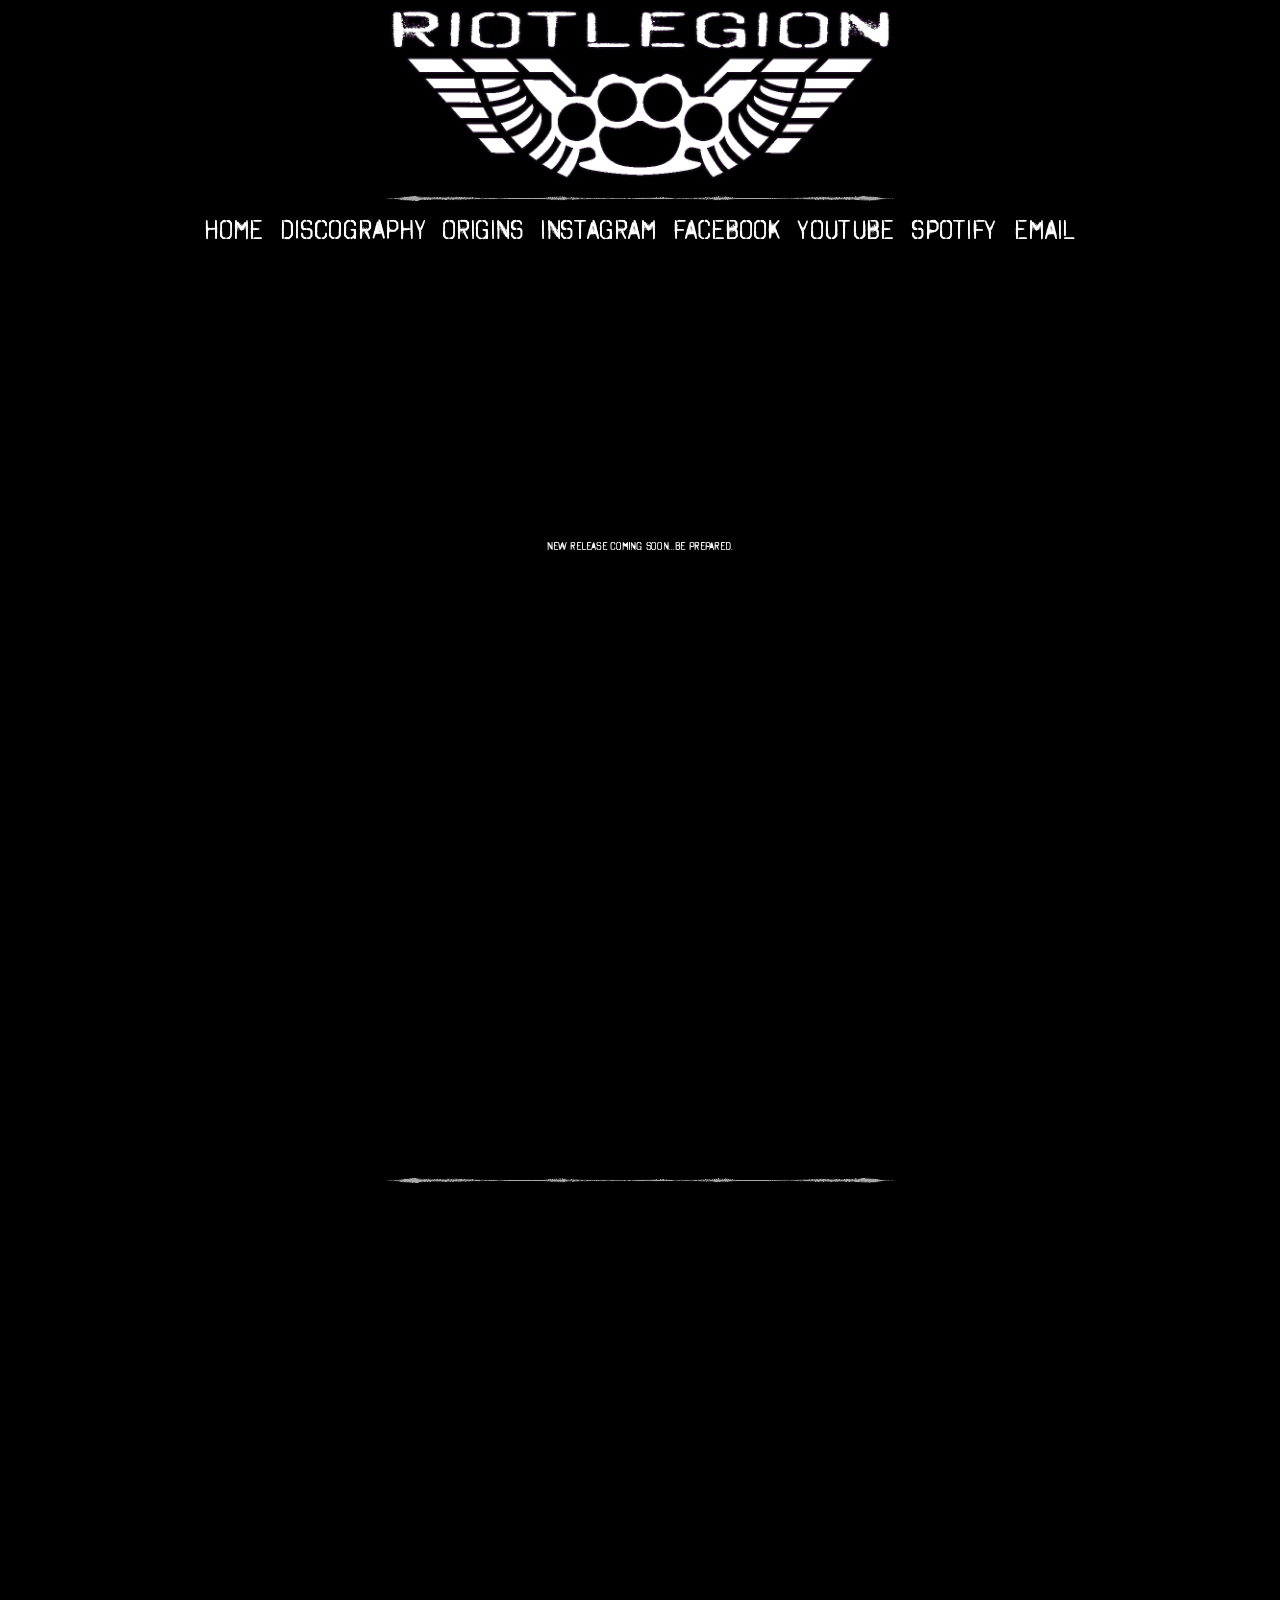
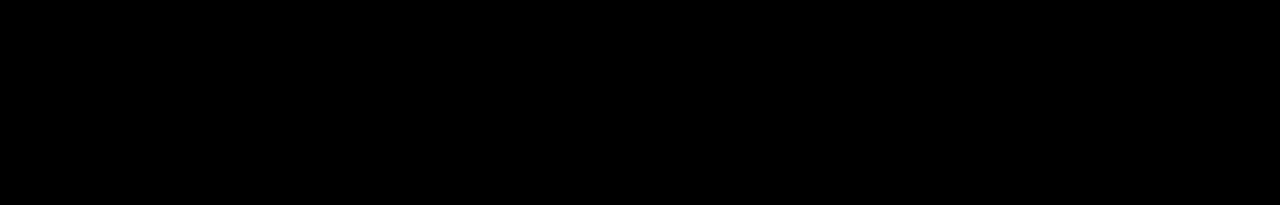
==== index.html @ dce8fbbe "Update index.html" ====
<!DOCTYPE html>
<html lang="en">

<head>
    <meta charset="UTF-8">
    <meta name="viewport" content="width=device-width, initial-scale=1.0">
    <title>RIOTLEGION | Industrial Music Experience</title>
    <meta name="description" content="RIOTLEGION: Industrial Music Experience featuring exclusive tracks, dynamic visuals, and more.">
    <meta name="keywords" content="industrial music, riotlegion, bandcamp, experimental music">
    <meta name="author" content="RIOTLEGION">
    <style>
        @font-face {
            font-family: octin;
            src: url(octin.ttf) format("truetype");
        }

        body {
            margin: 0;
            padding: 0;
            overflow: auto;
            background-color: black;
            color: white;
            font-family: octin, Arial, sans-serif;
        }

        .fullscreen-bg {
            position: fixed;
            top: 0;
            right: 0;
            bottom: 0;
            left: 0;
            z-index: -1;
        }

        .fullscreen-bg img {
            width: 100vw;
            height: 100vh;
            object-fit: cover;
            opacity: 0.5;
            transition: opacity 1s ease;
        }

 #content {
    display: flex;
    flex-direction: column; /* Stack children vertically */
    align-items: center;    /* Center horizontally */
    justify-content: center; /* Center vertically */
    min-height: 100vh;       /* Ensure it takes full screen height */
    overflow: auto;          /* Allow scrolling for smaller screens */
    text-align: center;      /* Center-align all text */
    padding: 10px;           /* Add padding for breathing room */
    box-sizing: border-box;  /* Include padding in width/height calculations */
}


        #content img {
            width: 40%;
        }

        #social-links a {
            color: white;
            text-decoration: none;
            margin: 0 10px;
            font-size: 40px;
        }

        #social-links a:hover {
            color: gray;
        }

        .horizontal-bar {
            display: flex;
            justify-content: center;
            width: 100%;
            margin: 20px 0;
        }

        .horizontal-bar img {
            width: 40%;
            height: 10px;
        }

#bandcamp {
    display: flex;
    flex-wrap: wrap;          /* Allow wrapping on smaller screens */
    justify-content: center;  /* Center-align the embeds in rows */
    gap: 20px;                /* Add spacing between embeds */
    padding: 20px;            /* Add padding around the section */
}

.bandcamp-embed iframe {
    max-width: 100%;          /* Ensure the iframe scales correctly */
    height: auto;             /* Preserve aspect ratio */
    border: 0;                /* Clean up borders */
}




    </style>
</head>

<body>
    <!-- The div for the fullscreen background with id "bgContainer" -->
    <div class="fullscreen-bg" id="bgContainer">
        <img alt="Fullscreen Background" style="opacity: 0;">
    </div>

    <div id="content">
        <img src="logo.png" alt="RIOTLEGION Logo">

        <div class="horizontal-bar">
            <img src="hr.png" alt="Decorative Horizontal Bar">
        </div>

 <div id="social-links">
            <a href="index.html">HOME</a>
<a href="disc.html">Discography</a> 
			<a href="origins.html">ORIGINS</a>
            <a href="https://www.instagram.com/riotlegion.official/">INSTAGRAM</a>
            <a href="https://www.facebook.com/RiotLegionOfficial/">FACEBOOK</a>
            <a href="https://www.youtube.com/channel/UCLt4WbnqjuGehHOc8QdeaLw">YOUTUBE</a>
            <a href="https://open.spotify.com/artist/3At50uAIad8tJkixgSSx6M">SPOTIFY</a>
            <a href="mailto:riotlegion.official@gmail.com">EMAIL</a>
        </div>

<div id="content">
    
    <p>New release coming soon...be prepared.</p>
</div>
 <div id="bandcamp">
    <div class="bandcamp-embed">
        <iframe style="border: 0; width: 290px; height: 432px;" src="https://bandcamp.com/EmbeddedPlayer/album=4087858768/size=large/bgcol=333333/linkcol=ffffff/tracklist=false/transparent=true/" seamless>
            <a href="https://riotlegion.bandcamp.com/album/legion-of-chaos">Legion of Chaos by RIOTLEGION</a>
        </iframe>
    </div>
    <div class="bandcamp-embed">
        <iframe style="border: 0; width: 290px; height: 432px;" src="https://bandcamp.com/EmbeddedPlayer/album=2595516453/size=large/bgcol=333333/linkcol=ffffff/tracklist=false/transparent=true/" seamless>
            <a href="https://blindmiceproductions.bandcamp.com/album/god-b-less">God(b)less by Riotlegion</a>
        </iframe>
    </div>
    <div class="bandcamp-embed">
        <iframe style="border: 0; width: 290px; height: 432px;" src="https://bandcamp.com/EmbeddedPlayer/album=3766194424/size=large/bgcol=333333/linkcol=ffffff/tracklist=false/transparent=true/" seamless>
            <a href="https://blindmiceproductions.bandcamp.com/album/trigger-warning">Trigger Warning by Riotlegion</a>
        </iframe>
    </div>
    <div class="bandcamp-embed">
        <iframe style="border: 0; width: 290px; height: 432px;" src="https://bandcamp.com/EmbeddedPlayer/album=2569400912/size=large/bgcol=333333/linkcol=ffffff/tracklist=false/transparent=true/" seamless>
            <a href="https://blindmiceproductions.bandcamp.com/album/machine-liberation">Machine Liberation by Riotlegion</a>
        </iframe>
    </div>
    <div class="bandcamp-embed">
        <iframe style="border: 0; width: 290px; height: 432px;" src="https://bandcamp.com/EmbeddedPlayer/album=3041565000/size=large/bgcol=333333/linkcol=ffffff/tracklist=false/transparent=true/" seamless>
            <a href="https://crunchpod.bandcamp.com/album/refuse-volume-one-crunch-240">Refuse: Volume One By Riotlegion</a>
        </iframe>
    </div>
</div>



        <div class="horizontal-bar">
            <img src="hr.png" alt="Decorative Horizontal Bar">
        </div>
    </div>

    <!-- JavaScript Section for Slideshow Background -->
    <script>
        var bgImages = [
            "bg (1).png", "bg (2).png", "bg (3).png", "bg (4).png", "bg (5).png",
            "bg (6).png", "bg (7).png", "bg (8).png", "bg (9).png", "bg (10).png"
        ];

        var bgContainer = document.getElementById("bgContainer");
        var imgElement = bgContainer.querySelector("img");
        var currentIndex = 0;

        function changeBackground() {
            imgElement.style.transition = "opacity 1s ease";
            imgElement.style.opacity = 0;
            setTimeout(function () {
                imgElement.src = bgImages[currentIndex];
                imgElement.style.opacity = 0.5;
                currentIndex = (currentIndex + 1) % bgImages.length;
            }, 1000);
        }

        setInterval(changeBackground, 6000);
// Dynamic scaling function for content only
        function adjustContentZoom() {
            const designWidth = 1920; // Your website's design width
            const scale = window.innerWidth / designWidth;

            // Apply scale transformation only to the content
            const contentElement = document.getElementById('content');
            contentElement.style.transform = `scale(${scale})`;
            contentElement.style.transformOrigin = '0 0'; // Scale from the top-left corner
            contentElement.style.width = `${100 / scale}%`; // Ensure layout doesn't break
        }

        // Adjust zoom on page load and resize
        adjustContentZoom();
        window.addEventListener('resize', adjustContentZoom);   

 </script>
</body>

</html>
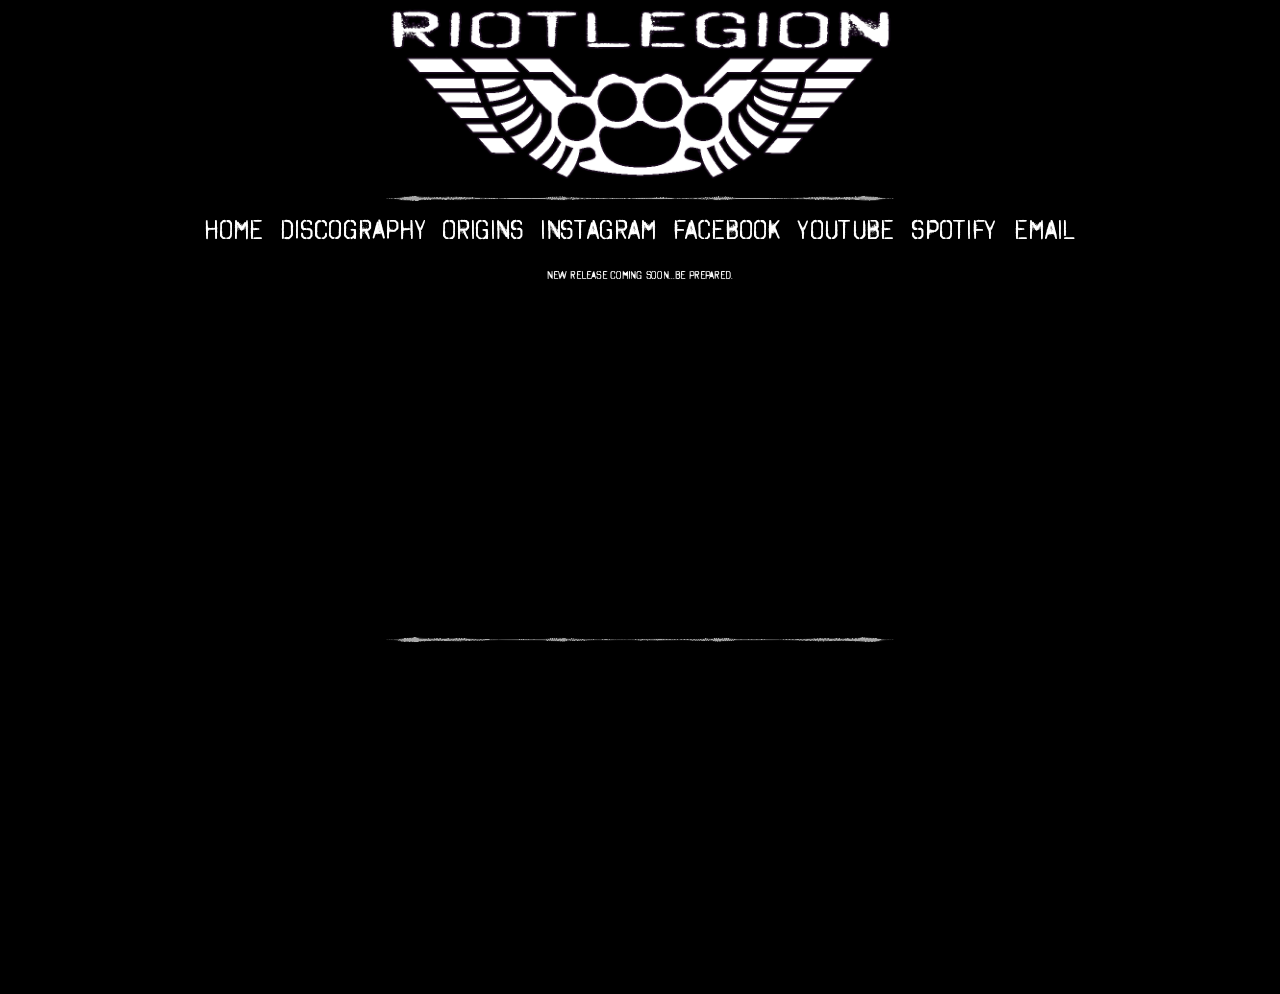
==== commit 52deb877: "Update index.html" ====
--- a/index.html
+++ b/index.html
@@ -123,11 +123,13 @@
             <a href="https://open.spotify.com/artist/3At50uAIad8tJkixgSSx6M">SPOTIFY</a>
             <a href="mailto:riotlegion.official@gmail.com">EMAIL</a>
         </div>
-
-<div id="content">
+<br>
     
     <p>New release coming soon...be prepared.</p>
-</div>
+
+
+<br>
+
  <div id="bandcamp">
     <div class="bandcamp-embed">
         <iframe style="border: 0; width: 290px; height: 432px;" src="https://bandcamp.com/EmbeddedPlayer/album=4087858768/size=large/bgcol=333333/linkcol=ffffff/tracklist=false/transparent=true/" seamless>
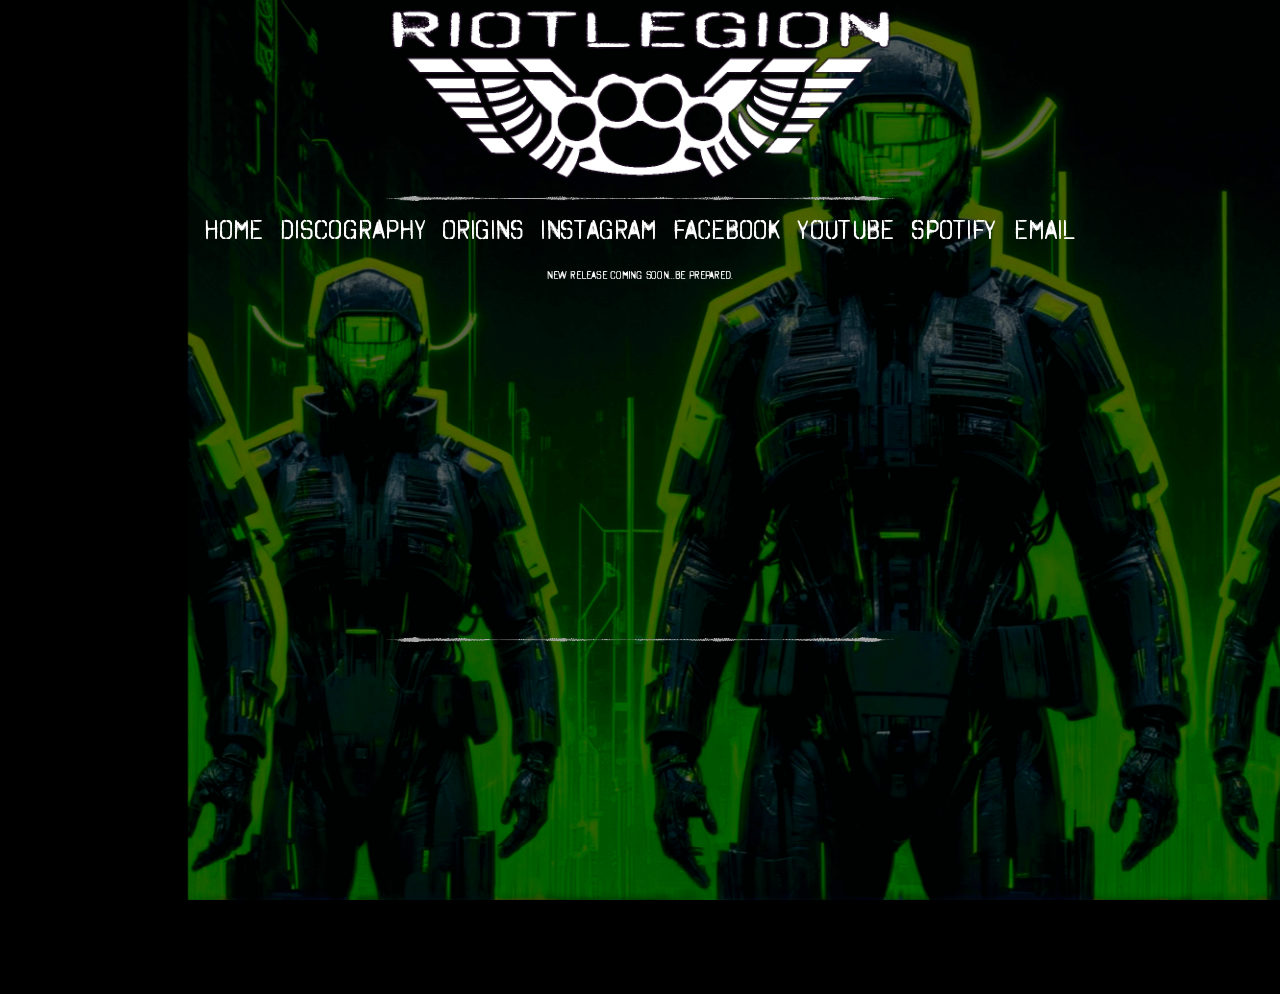
==== commit ba5f65bc: "Update index.html" ====
--- a/index.html
+++ b/index.html
@@ -165,45 +165,77 @@
         </div>
     </div>
 
-    <!-- JavaScript Section for Slideshow Background -->
-    <script>
+  <script data-cfasync="false" src="/cdn-cgi/scripts/5c5dd728/cloudflare-static/email-decode.min.js"></script>
+<script>
+    document.addEventListener("DOMContentLoaded", function () {
         var bgImages = [
             "bg (1).png", "bg (2).png", "bg (3).png", "bg (4).png", "bg (5).png",
             "bg (6).png", "bg (7).png", "bg (8).png", "bg (9).png", "bg (10).png"
         ];
 
+        // Shuffle the images randomly
+        function shuffleArray(array) {
+            for (let i = array.length - 1; i > 0; i--) {
+                const j = Math.floor(Math.random() * (i + 1));
+                [array[i], array[j]] = [array[j], array[i]]; // Swap elements
+            }
+        }
+
+        shuffleArray(bgImages); // Randomize images before starting
+
         var bgContainer = document.getElementById("bgContainer");
-        var imgElement = bgContainer.querySelector("img");
-        var currentIndex = 0;
+        var imgElement = document.createElement("img");
+
+        // Set the first image immediately
+        imgElement.src = bgImages[0];
+        imgElement.style.position = "absolute";
+        imgElement.style.width = "100%";
+        imgElement.style.height = "100%";
+        imgElement.style.objectFit = "cover";
+        imgElement.style.opacity = 1;
+        imgElement.style.transition = "opacity 1s ease";
+
+        bgContainer.appendChild(imgElement);
+
+        var currentIndex = 1; // Start from the second image
+
+        function preloadImages() {
+            bgImages.forEach(function (src) {
+                var img = new Image();
+                img.src = src;
+            });
+        }
 
         function changeBackground() {
-            imgElement.style.transition = "opacity 1s ease";
             imgElement.style.opacity = 0;
             setTimeout(function () {
                 imgElement.src = bgImages[currentIndex];
-                imgElement.style.opacity = 0.5;
+                imgElement.style.opacity = 1;
                 currentIndex = (currentIndex + 1) % bgImages.length;
-            }, 1000);
-        }
-
+            }, 500); // Reduced delay before switching
+        }
+
+        setTimeout(preloadImages, 1000); // Preload images after 1s delay
         setInterval(changeBackground, 6000);
-// Dynamic scaling function for content only
+
+        // Dynamic scaling function for content only
         function adjustContentZoom() {
-            const designWidth = 1920; // Your website's design width
+            const designWidth = 1920;
             const scale = window.innerWidth / designWidth;
-
-            // Apply scale transformation only to the content
             const contentElement = document.getElementById('content');
-            contentElement.style.transform = `scale(${scale})`;
-            contentElement.style.transformOrigin = '0 0'; // Scale from the top-left corner
-            contentElement.style.width = `${100 / scale}%`; // Ensure layout doesn't break
-        }
-
-        // Adjust zoom on page load and resize
+
+            requestAnimationFrame(() => {
+                contentElement.style.transform = `scale(${scale})`;
+                contentElement.style.transformOrigin = '0 0';
+                contentElement.style.width = `${100 / scale}%`;
+            });
+        }
+
         adjustContentZoom();
-        window.addEventListener('resize', adjustContentZoom);   
-
- </script>
+        window.addEventListener('resize', adjustContentZoom);
+    });
+</script>
+
 </body>
 
 </html>
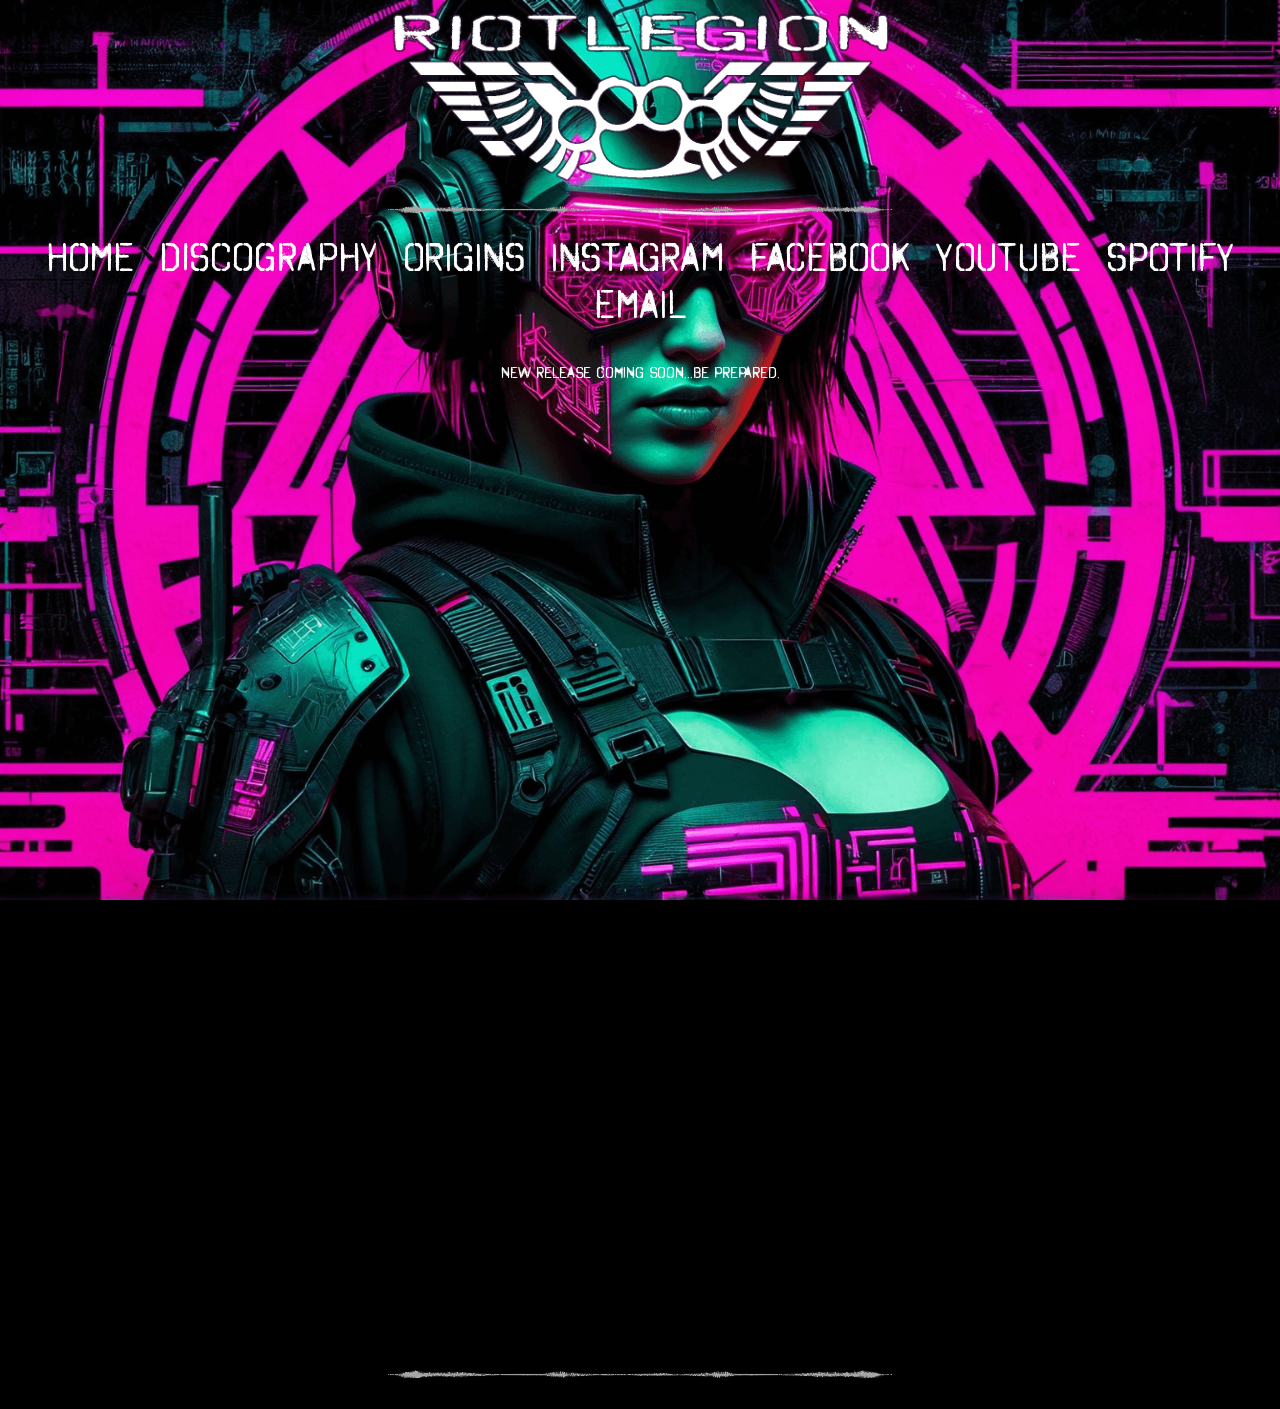
==== commit 16d4ab3e: "Update index.html" ====
--- a/index.html
+++ b/index.html
@@ -101,10 +101,12 @@
 </head>
 
 <body>
-    <!-- The div for the fullscreen background with id "bgContainer" -->
+    <!-- The div for the fullscreen background -->
     <div class="fullscreen-bg" id="bgContainer">
         <img alt="Fullscreen Background" style="opacity: 0;">
     </div>
+
+
 
     <div id="content">
         <img src="logo.png" alt="RIOTLEGION Logo">
@@ -165,7 +167,7 @@
         </div>
     </div>
 
-  <script data-cfasync="false" src="/cdn-cgi/scripts/5c5dd728/cloudflare-static/email-decode.min.js"></script>
+<script data-cfasync="false" src="/cdn-cgi/scripts/5c5dd728/cloudflare-static/email-decode.min.js"></script>
 <script>
     document.addEventListener("DOMContentLoaded", function () {
         var bgImages = [
@@ -173,38 +175,26 @@
             "bg (6).png", "bg (7).png", "bg (8).png", "bg (9).png", "bg (10).png"
         ];
 
-        // Shuffle the images randomly
-        function shuffleArray(array) {
-            for (let i = array.length - 1; i > 0; i--) {
-                const j = Math.floor(Math.random() * (i + 1));
-                [array[i], array[j]] = [array[j], array[i]]; // Swap elements
-            }
-        }
-
-        shuffleArray(bgImages); // Randomize images before starting
-
         var bgContainer = document.getElementById("bgContainer");
-        var imgElement = document.createElement("img");
-
-        // Set the first image immediately
-        imgElement.src = bgImages[0];
-        imgElement.style.position = "absolute";
+        var imgElement = bgContainer.querySelector("img"); // Use the existing <img>
+
+        if (!imgElement) {
+            console.error("No <img> found inside #bgContainer");
+            return;
+        }
+
+        // Pick a **completely random** image for every page load
+        var randomIndex = Math.floor(Math.random() * bgImages.length);
+        imgElement.src = bgImages[randomIndex]; 
+        imgElement.style.opacity = 1;
+        imgElement.style.transition = "opacity 1s ease";
         imgElement.style.width = "100%";
         imgElement.style.height = "100%";
         imgElement.style.objectFit = "cover";
-        imgElement.style.opacity = 1;
-        imgElement.style.transition = "opacity 1s ease";
-
-        bgContainer.appendChild(imgElement);
-
-        var currentIndex = 1; // Start from the second image
-
-        function preloadImages() {
-            bgImages.forEach(function (src) {
-                var img = new Image();
-                img.src = src;
-            });
-        }
+        imgElement.style.position = "absolute";
+
+        // If you still want slideshow behavior, keep this
+        var currentIndex = (randomIndex + 1) % bgImages.length;
 
         function changeBackground() {
             imgElement.style.opacity = 0;
@@ -212,30 +202,15 @@
                 imgElement.src = bgImages[currentIndex];
                 imgElement.style.opacity = 1;
                 currentIndex = (currentIndex + 1) % bgImages.length;
-            }, 500); // Reduced delay before switching
-        }
-
-        setTimeout(preloadImages, 1000); // Preload images after 1s delay
+            }, 500);
+        }
+
         setInterval(changeBackground, 6000);
-
-        // Dynamic scaling function for content only
-        function adjustContentZoom() {
-            const designWidth = 1920;
-            const scale = window.innerWidth / designWidth;
-            const contentElement = document.getElementById('content');
-
-            requestAnimationFrame(() => {
-                contentElement.style.transform = `scale(${scale})`;
-                contentElement.style.transformOrigin = '0 0';
-                contentElement.style.width = `${100 / scale}%`;
-            });
-        }
-
-        adjustContentZoom();
-        window.addEventListener('resize', adjustContentZoom);
     });
 </script>
 
+
+
 </body>
 
 </html>
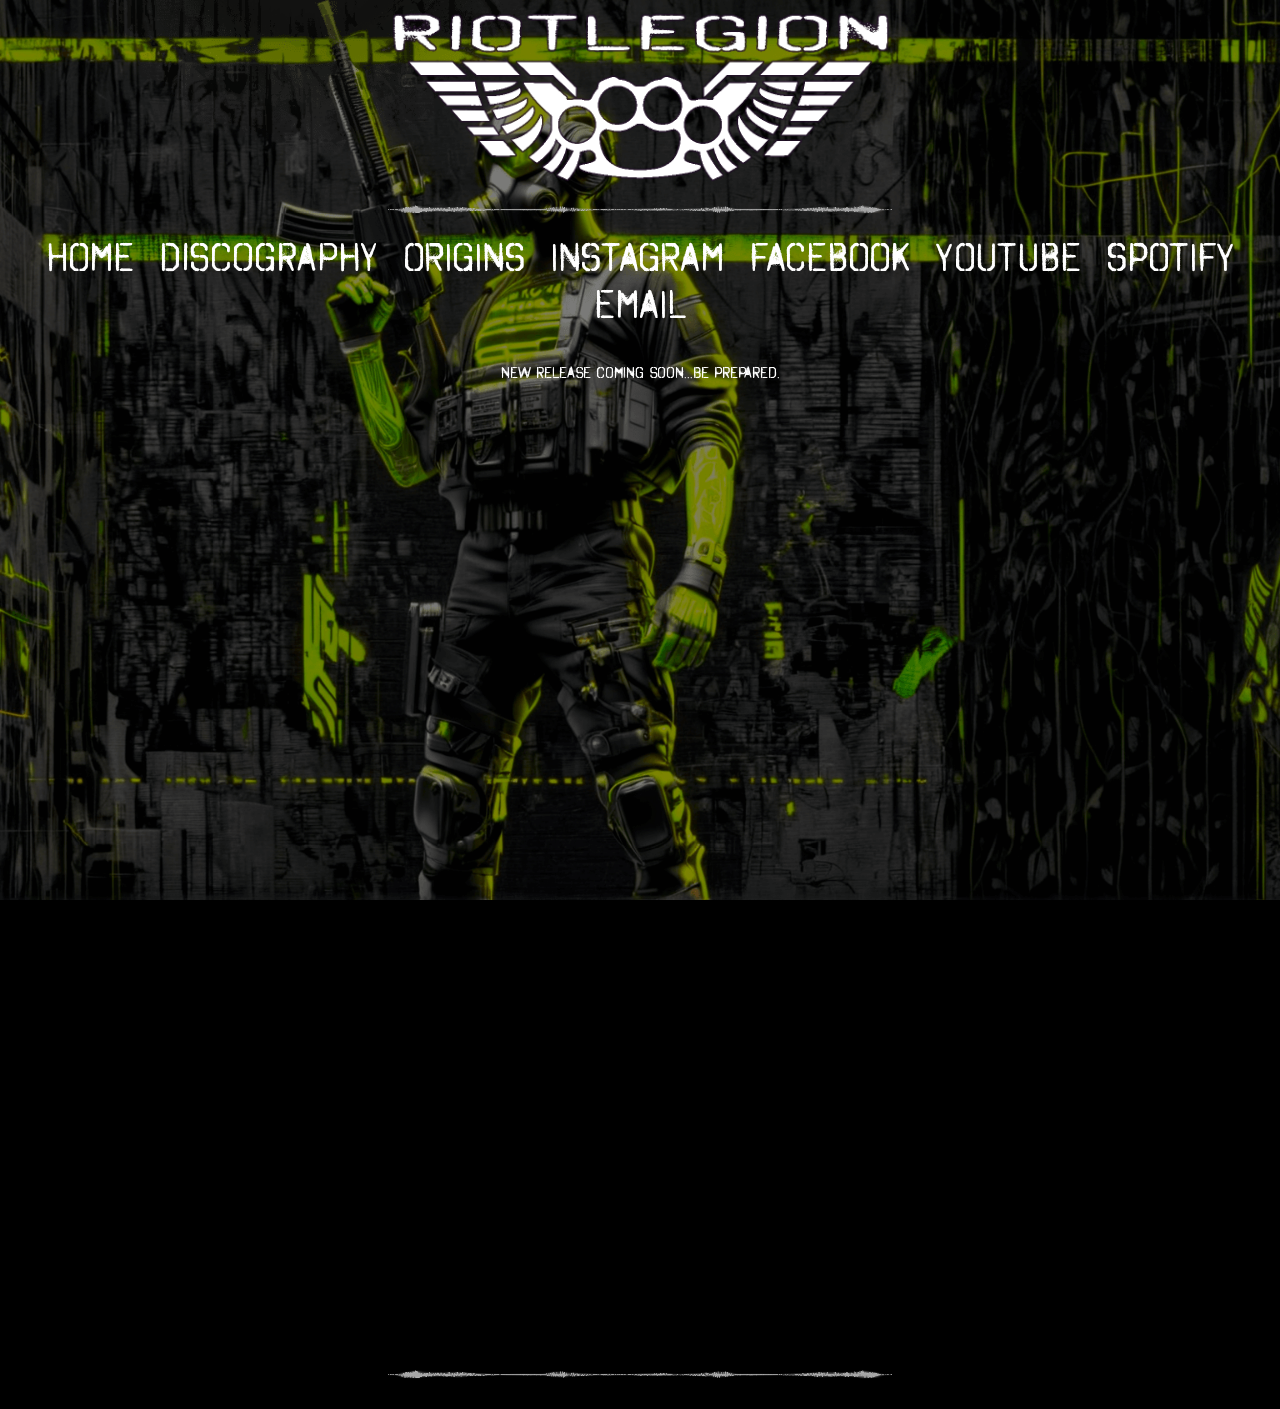
==== commit 69dc746a: "Update index.html" ====
--- a/index.html
+++ b/index.html
@@ -33,25 +33,28 @@
         }
 
         .fullscreen-bg img {
+            position: absolute;
+            top: 50%;
+            left: 50%;
             width: 100vw;
             height: 100vh;
             object-fit: cover;
+            transform: translate(-50%, -50%);
             opacity: 0.5;
             transition: opacity 1s ease;
         }
 
- #content {
-    display: flex;
-    flex-direction: column; /* Stack children vertically */
-    align-items: center;    /* Center horizontally */
-    justify-content: center; /* Center vertically */
-    min-height: 100vh;       /* Ensure it takes full screen height */
-    overflow: auto;          /* Allow scrolling for smaller screens */
-    text-align: center;      /* Center-align all text */
-    padding: 10px;           /* Add padding for breathing room */
-    box-sizing: border-box;  /* Include padding in width/height calculations */
-}
-
+        #content {
+            display: flex;
+            flex-direction: column;
+            align-items: center;
+            justify-content: center;
+            min-height: 100vh;
+            overflow: auto;
+            text-align: center;
+            padding: 10px;
+            box-sizing: border-box;
+        }
 
         #content img {
             width: 40%;
@@ -80,23 +83,19 @@
             height: 10px;
         }
 
-#bandcamp {
-    display: flex;
-    flex-wrap: wrap;          /* Allow wrapping on smaller screens */
-    justify-content: center;  /* Center-align the embeds in rows */
-    gap: 20px;                /* Add spacing between embeds */
-    padding: 20px;            /* Add padding around the section */
-}
+        #bandcamp {
+            display: flex;
+            flex-wrap: wrap;
+            justify-content: center;
+            gap: 20px;
+            padding: 20px;
+        }
 
-.bandcamp-embed iframe {
-    max-width: 100%;          /* Ensure the iframe scales correctly */
-    height: auto;             /* Preserve aspect ratio */
-    border: 0;                /* Clean up borders */
-}
-
-
-
-
+        .bandcamp-embed iframe {
+            max-width: 100%;
+            height: auto;
+            border: 0;
+        }
     </style>
 </head>
 
@@ -106,8 +105,6 @@
         <img alt="Fullscreen Background" style="opacity: 0;">
     </div>
 
-
-
     <div id="content">
         <img src="logo.png" alt="RIOTLEGION Logo">
 
@@ -115,102 +112,73 @@
             <img src="hr.png" alt="Decorative Horizontal Bar">
         </div>
 
- <div id="social-links">
+        <div id="social-links">
             <a href="index.html">HOME</a>
-<a href="disc.html">Discography</a> 
-			<a href="origins.html">ORIGINS</a>
+            <a href="disc.html">Discography</a>
+            <a href="origins.html">ORIGINS</a>
             <a href="https://www.instagram.com/riotlegion.official/">INSTAGRAM</a>
             <a href="https://www.facebook.com/RiotLegionOfficial/">FACEBOOK</a>
             <a href="https://www.youtube.com/channel/UCLt4WbnqjuGehHOc8QdeaLw">YOUTUBE</a>
             <a href="https://open.spotify.com/artist/3At50uAIad8tJkixgSSx6M">SPOTIFY</a>
             <a href="mailto:riotlegion.official@gmail.com">EMAIL</a>
         </div>
-<br>
-    
-    <p>New release coming soon...be prepared.</p>
+        <br>
+        <p>New release coming soon...be prepared.</p>
+        <br>
 
-
-<br>
-
- <div id="bandcamp">
-    <div class="bandcamp-embed">
-        <iframe style="border: 0; width: 290px; height: 432px;" src="https://bandcamp.com/EmbeddedPlayer/album=4087858768/size=large/bgcol=333333/linkcol=ffffff/tracklist=false/transparent=true/" seamless>
-            <a href="https://riotlegion.bandcamp.com/album/legion-of-chaos">Legion of Chaos by RIOTLEGION</a>
-        </iframe>
-    </div>
-    <div class="bandcamp-embed">
-        <iframe style="border: 0; width: 290px; height: 432px;" src="https://bandcamp.com/EmbeddedPlayer/album=2595516453/size=large/bgcol=333333/linkcol=ffffff/tracklist=false/transparent=true/" seamless>
-            <a href="https://blindmiceproductions.bandcamp.com/album/god-b-less">God(b)less by Riotlegion</a>
-        </iframe>
-    </div>
-    <div class="bandcamp-embed">
-        <iframe style="border: 0; width: 290px; height: 432px;" src="https://bandcamp.com/EmbeddedPlayer/album=3766194424/size=large/bgcol=333333/linkcol=ffffff/tracklist=false/transparent=true/" seamless>
-            <a href="https://blindmiceproductions.bandcamp.com/album/trigger-warning">Trigger Warning by Riotlegion</a>
-        </iframe>
-    </div>
-    <div class="bandcamp-embed">
-        <iframe style="border: 0; width: 290px; height: 432px;" src="https://bandcamp.com/EmbeddedPlayer/album=2569400912/size=large/bgcol=333333/linkcol=ffffff/tracklist=false/transparent=true/" seamless>
-            <a href="https://blindmiceproductions.bandcamp.com/album/machine-liberation">Machine Liberation by Riotlegion</a>
-        </iframe>
-    </div>
-    <div class="bandcamp-embed">
-        <iframe style="border: 0; width: 290px; height: 432px;" src="https://bandcamp.com/EmbeddedPlayer/album=3041565000/size=large/bgcol=333333/linkcol=ffffff/tracklist=false/transparent=true/" seamless>
-            <a href="https://crunchpod.bandcamp.com/album/refuse-volume-one-crunch-240">Refuse: Volume One By Riotlegion</a>
-        </iframe>
-    </div>
-</div>
-
-
+        <div id="bandcamp">
+            <div class="bandcamp-embed">
+                <iframe style="border: 0; width: 290px; height: 432px;" src="https://bandcamp.com/EmbeddedPlayer/album=4087858768/size=large/bgcol=333333/linkcol=ffffff/tracklist=false/transparent=true/" seamless>
+                    <a href="https://riotlegion.bandcamp.com/album/legion-of-chaos">Legion of Chaos by RIOTLEGION</a>
+                </iframe>
+            </div>
+            <div class="bandcamp-embed">
+                <iframe style="border: 0; width: 290px; height: 432px;" src="https://bandcamp.com/EmbeddedPlayer/album=2595516453/size=large/bgcol=333333/linkcol=ffffff/tracklist=false/transparent=true/" seamless>
+                    <a href="https://blindmiceproductions.bandcamp.com/album/god-b-less">God(b)less by Riotlegion</a>
+                </iframe>
+            </div>
+            <div class="bandcamp-embed">
+                <iframe style="border: 0; width: 290px; height: 432px;" src="https://bandcamp.com/EmbeddedPlayer/album=3766194424/size=large/bgcol=333333/linkcol=ffffff/tracklist=false/transparent=true/" seamless>
+                    <a href="https://blindmiceproductions.bandcamp.com/album/trigger-warning">Trigger Warning by Riotlegion</a>
+                </iframe>
+            </div>
+            <div class="bandcamp-embed">
+                <iframe style="border: 0; width: 290px; height: 432px;" src="https://bandcamp.com/EmbeddedPlayer/album=2569400912/size=large/bgcol=333333/linkcol=ffffff/tracklist=false/transparent=true/" seamless>
+                    <a href="https://blindmiceproductions.bandcamp.com/album/machine-liberation">Machine Liberation by Riotlegion</a>
+                </iframe>
+            </div>
+            <div class="bandcamp-embed">
+                <iframe style="border: 0; width: 290px; height: 432px;" src="https://bandcamp.com/EmbeddedPlayer/album=3041565000/size=large/bgcol=333333/linkcol=ffffff/tracklist=false/transparent=true/" seamless>
+                    <a href="https://crunchpod.bandcamp.com/album/refuse-volume-one-crunch-240">Refuse: Volume One By Riotlegion</a>
+                </iframe>
+            </div>
+        </div>
 
         <div class="horizontal-bar">
             <img src="hr.png" alt="Decorative Horizontal Bar">
         </div>
     </div>
 
-<script data-cfasync="false" src="/cdn-cgi/scripts/5c5dd728/cloudflare-static/email-decode.min.js"></script>
-<script>
-    document.addEventListener("DOMContentLoaded", function () {
-        var bgImages = [
-            "bg (1).png", "bg (2).png", "bg (3).png", "bg (4).png", "bg (5).png",
-            "bg (6).png", "bg (7).png", "bg (8).png", "bg (9).png", "bg (10).png"
-        ];
+    <script>
+        document.addEventListener("DOMContentLoaded", function () {
+            var bgImages = [
+                "bg (1).png", "bg (2).png", "bg (3).png", "bg (4).png", "bg (5).png",
+                "bg (6).png", "bg (7).png", "bg (8).png", "bg (9).png", "bg (10).png"
+            ];
 
-        var bgContainer = document.getElementById("bgContainer");
-        var imgElement = bgContainer.querySelector("img"); // Use the existing <img>
+            var bgContainer = document.getElementById("bgContainer");
+            var imgElement = bgContainer.querySelector("img");
 
-        if (!imgElement) {
-            console.error("No <img> found inside #bgContainer");
-            return;
-        }
+            if (!imgElement) {
+                console.error("No <img> found inside #bgContainer");
+                return;
+            }
 
-        // Pick a **completely random** image for every page load
-        var randomIndex = Math.floor(Math.random() * bgImages.length);
-        imgElement.src = bgImages[randomIndex]; 
-        imgElement.style.opacity = 1;
-        imgElement.style.transition = "opacity 1s ease";
-        imgElement.style.width = "100%";
-        imgElement.style.height = "100%";
-        imgElement.style.objectFit = "cover";
-        imgElement.style.position = "absolute";
-
-        // If you still want slideshow behavior, keep this
-        var currentIndex = (randomIndex + 1) % bgImages.length;
-
-        function changeBackground() {
-            imgElement.style.opacity = 0;
-            setTimeout(function () {
-                imgElement.src = bgImages[currentIndex];
-                imgElement.style.opacity = 1;
-                currentIndex = (currentIndex + 1) % bgImages.length;
-            }, 500);
-        }
-
-        setInterval(changeBackground, 6000);
-    });
-</script>
-
-
+            var randomIndex = Math.floor(Math.random() * bgImages.length);
+            imgElement.src = bgImages[randomIndex];
+            imgElement.style.opacity = 1;
+        });
+    </script>
 
 </body>
-
 </html>
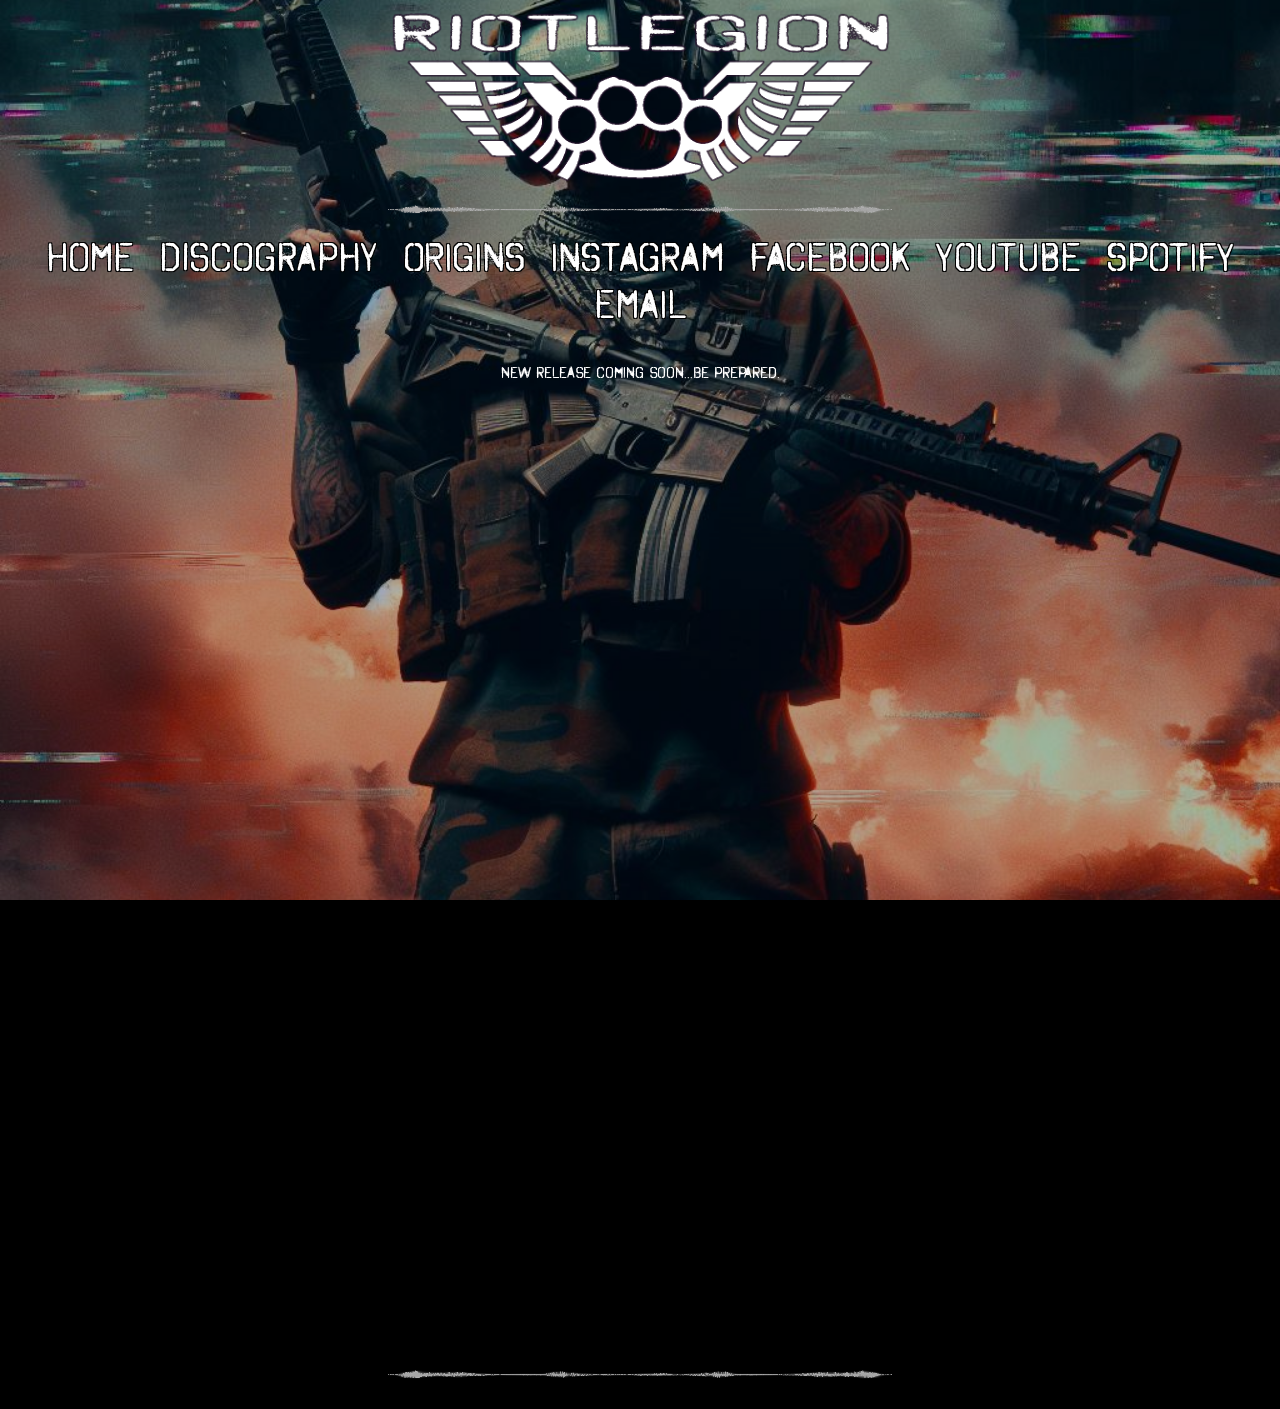
==== commit 0da53c2e: "Update index.html" ====
--- a/index.html
+++ b/index.html
@@ -60,16 +60,21 @@
             width: 40%;
         }
 
-        #social-links a {
-            color: white;
-            text-decoration: none;
-            margin: 0 10px;
-            font-size: 40px;
-        }
+      #social-links a {
+    color: white;
+    text-decoration: none;
+    margin: 0 10px;
+    font-size: 40px;
+    text-shadow: -1px -1px 0 black,  
+                 1px -1px 0 black,  
+                -1px  1px 0 black,  
+                 1px  1px 0 black;
+}
 
-        #social-links a:hover {
-            color: gray;
-        }
+#social-links a:hover {
+    color: gray;
+}
+
 
         .horizontal-bar {
             display: flex;
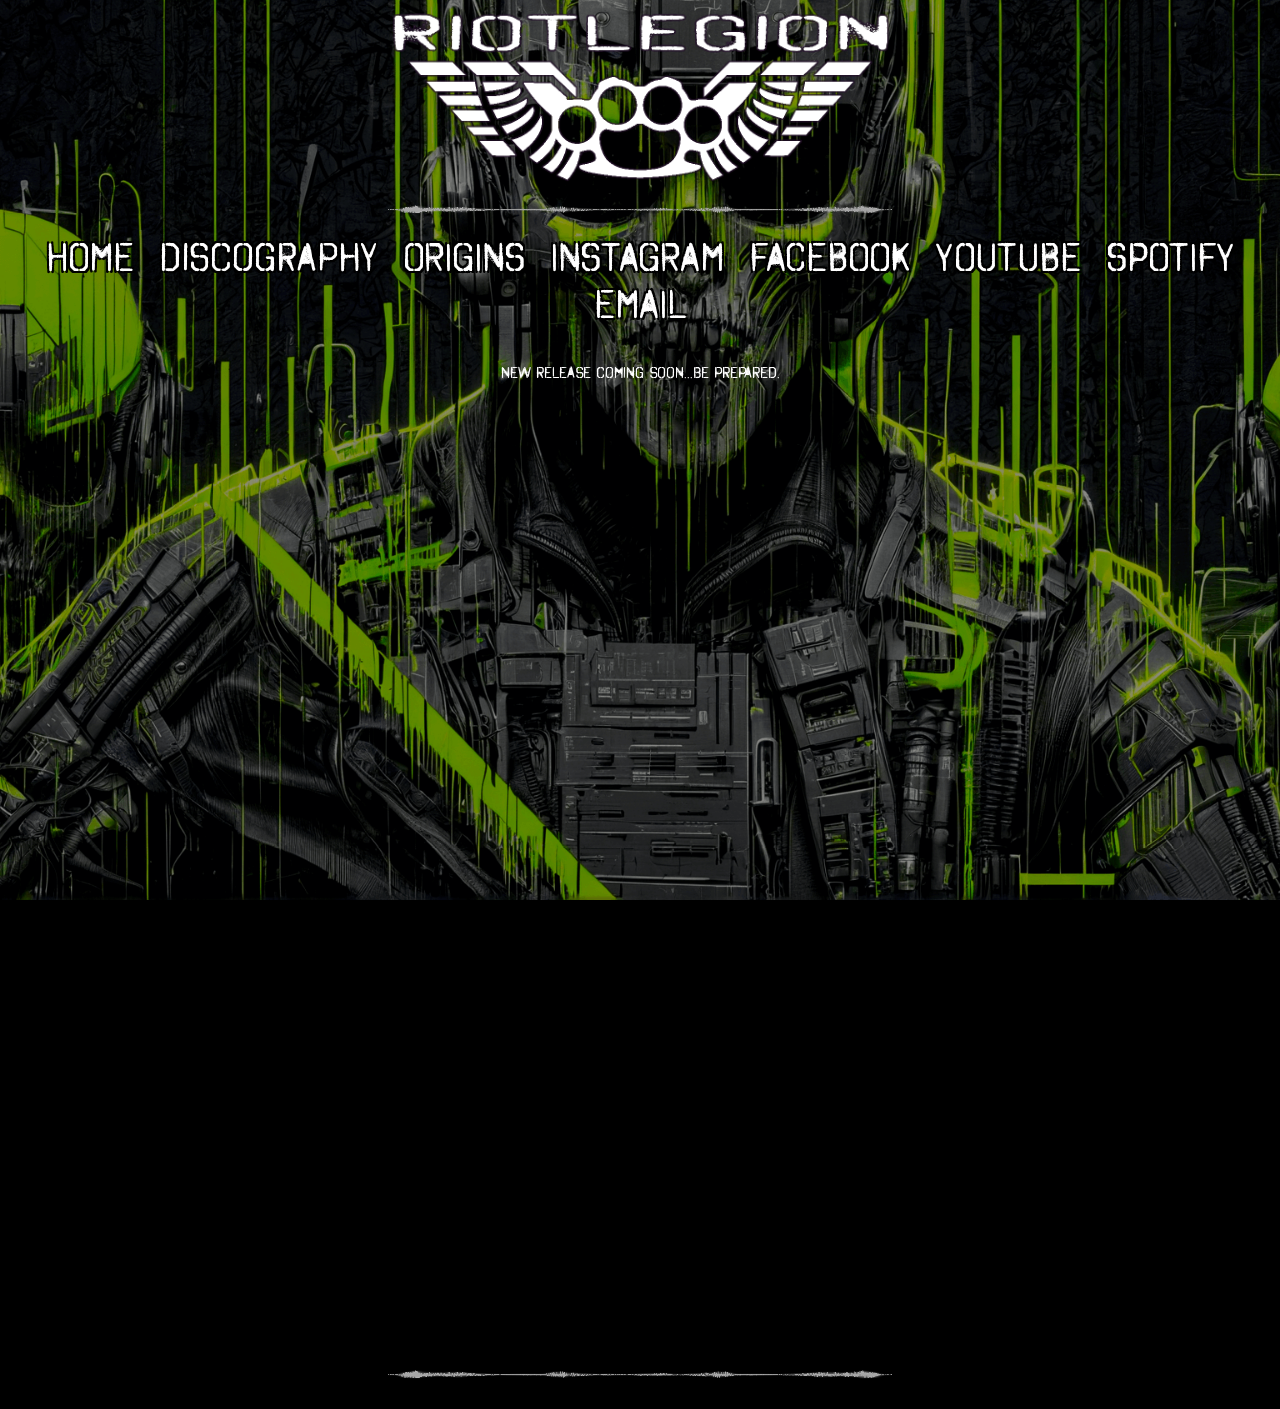
==== commit c7fe36d3: "Update index.html" ====
--- a/index.html
+++ b/index.html
@@ -65,10 +65,10 @@
     text-decoration: none;
     margin: 0 10px;
     font-size: 40px;
-    text-shadow: -1px -1px 0 black,  
-                 1px -1px 0 black,  
-                -1px  1px 0 black,  
-                 1px  1px 0 black;
+    text-shadow: -2px -2px 0 black,  
+                 2px -2px 0 black,  
+                -2px  2px 0 black,  
+                 2px  2px 0 black;
 }
 
 #social-links a:hover {
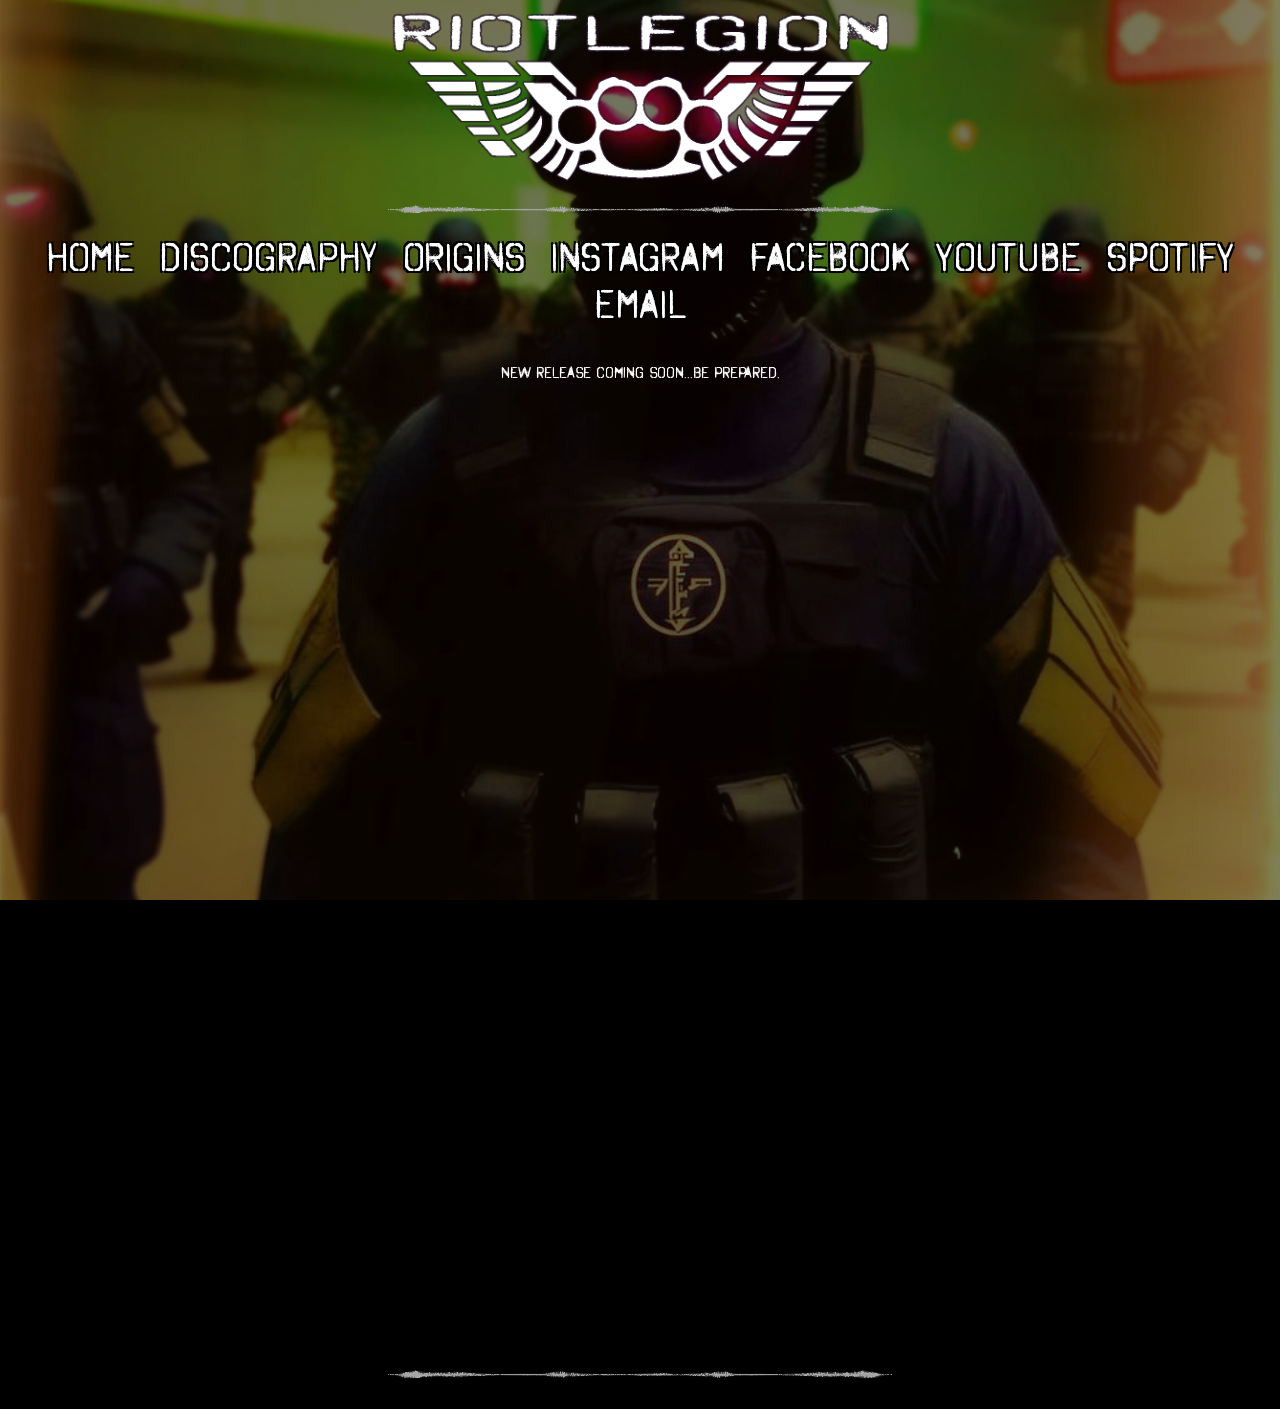
==== commit 955e5109: "Update index.html" ====
--- a/index.html
+++ b/index.html
@@ -164,26 +164,30 @@
         </div>
     </div>
 
-    <script>
-        document.addEventListener("DOMContentLoaded", function () {
-            var bgImages = [
-                "bg (1).png", "bg (2).png", "bg (3).png", "bg (4).png", "bg (5).png",
-                "bg (6).png", "bg (7).png", "bg (8).png", "bg (9).png", "bg (10).png"
-            ];
+   <script>
+    document.addEventListener("DOMContentLoaded", function () {
+        var bgImages = [
+            "bg (1).png", "bg (2).png", "bg (3).png", "bg (4).png", "bg (5).png",
+            "bg (6).png", "bg (7).png", "bg (8).png", "bg (9).png", "bg (10).png"
+        ];
 
-            var bgContainer = document.getElementById("bgContainer");
-            var imgElement = bgContainer.querySelector("img");
+        var bgContainer = document.getElementById("bgContainer");
+        var imgElement = bgContainer.querySelector("img");
 
-            if (!imgElement) {
-                console.error("No <img> found inside #bgContainer");
-                return;
-            }
+        if (!imgElement) {
+            console.error("No <img> found inside #bgContainer");
+            return;
+        }
 
-            var randomIndex = Math.floor(Math.random() * bgImages.length);
-            imgElement.src = bgImages[randomIndex];
-            imgElement.style.opacity = 1;
-        });
-    </script>
+        var randomIndex = Math.floor(Math.random() * bgImages.length);
+        imgElement.src = bgImages[randomIndex];
+        imgElement.style.opacity = 1;
+
+        // Apply darkening effect
+        imgElement.style.filter = "brightness(70%)"; // Adjust this for more/less darkness
+    });
+</script>
+
 
 </body>
 </html>
